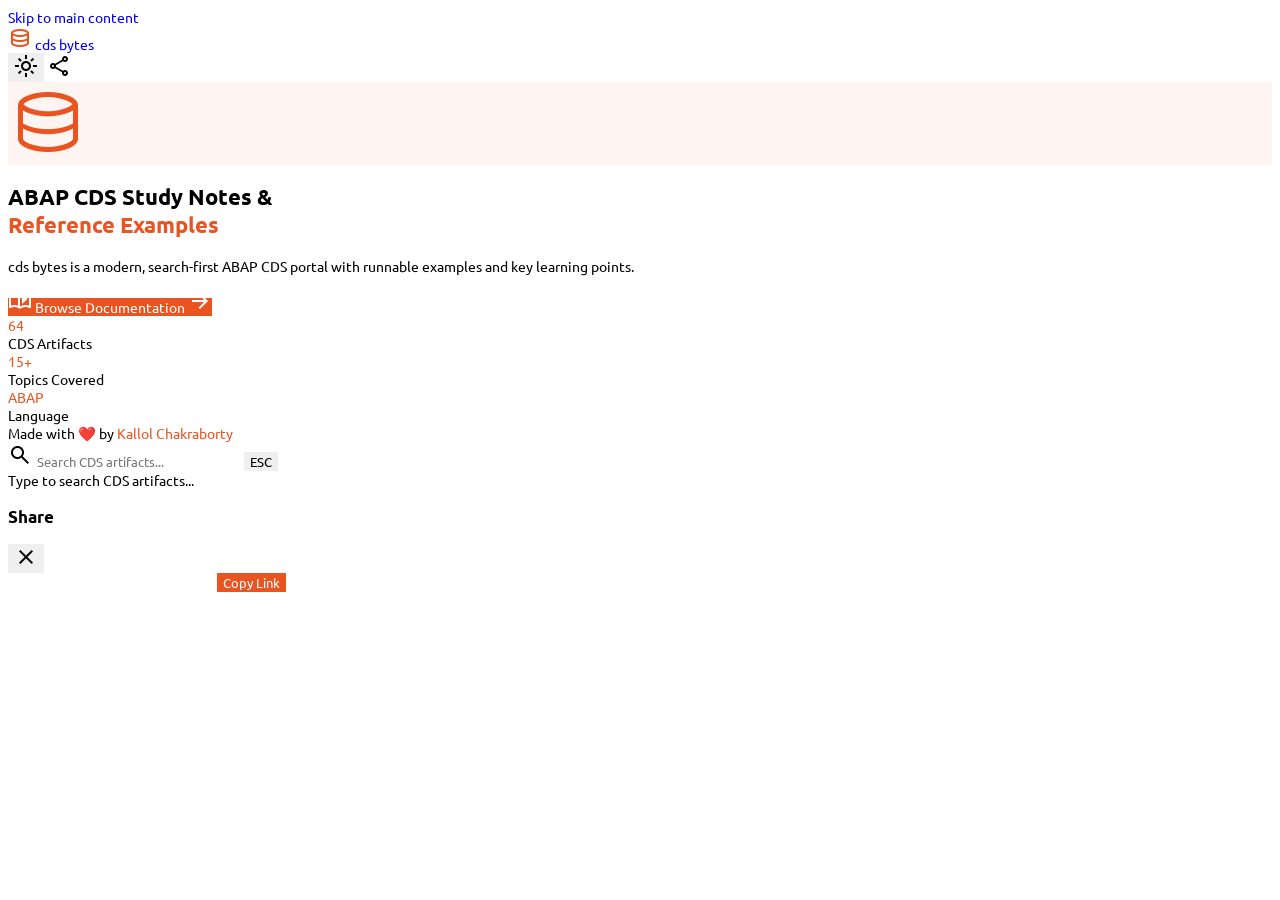
==== index.html @ 9a5aecda "Fix CDS Source Code alignment with JetBrains Mono and make diagrams scrollable for readability" ====
<!DOCTYPE html>
<html lang="en" class="">
<head>
  <meta charset="UTF-8">
  <meta name="viewport" content="width=device-width, initial-scale=1.0">
  <title>cds bytes — ABAP CDS Documentation & Study Materials</title>
  <meta name="description" content="cds bytes is a modern, search-first ABAP CDS portal with runnable examples and key learning points.">
  <meta name="keywords" content="ABAP, CDS, Core Data Services, SAP, documentation, study notes, cheat sheets">
  <meta name="author" content="Kallol Chakraborty">
  <meta property="og:title" content="cds bytes — ABAP CDS Documentation & Study Materials">
  <meta property="og:description" content="cds bytes is a modern, search-first ABAP CDS portal with runnable examples and key learning points.">
  <meta property="og:type" content="website">
  <meta property="og:url" content="https://kallolchakraborty.github.io/cds-bytes/">
  <meta property="og:image" content="https://kallolchakraborty.github.io/cds-bytes/assets/og-image.png">
  <meta name="twitter:card" content="summary_large_image">
  <meta name="twitter:title" content="cds bytes — ABAP CDS Documentation & Study Materials">
  <meta name="twitter:description" content="cds bytes is a modern, search-first ABAP CDS portal with runnable examples and key learning points.">
  <link rel="canonical" href="https://kallolchakraborty.github.io/cds-bytes/">
  <link rel="icon" type="image/svg+xml" href="data:image/svg+xml,%3Csvg xmlns='http://www.w3.org/2000/svg' viewBox='0 0 24 24' fill='%23E95420'%3E%3Cpath d='M12 3C7.58 3 4 4.79 4 7v10c0 2.21 3.58 4 8 4s8-1.79 8-4V7c0-2.21-3.58-4-8-4zm0 2c3.87 0 6 1.5 6 2s-2.13 2-6 2-6-1.5-6-2 2.13-2 6-2zM6 17v-2.24c1.2.76 3.29 1.24 6 1.24s4.8-.48 6-1.24V17c0 .5-2.13 2-6 2s-6-1.5-6-2zm0-5v-2.24c1.2.76 3.29 1.24 6 1.24s4.8-.48 6-1.24V12c0 .5-2.13 2-6 2s-6-1.5-6-2z'/%3E%3C/svg%3E">
  <link rel="preconnect" href="https://fonts.googleapis.com">
  <link rel="preconnect" href="https://fonts.gstatic.com" crossorigin>
  <link href="https://fonts.googleapis.com/css2?family=Ubuntu:wght@300;400;500;600;700&family=JetBrains+Mono:wght@400;500;700&display=swap" rel="stylesheet">
  <link rel="stylesheet" href="css/tailwind.css">
  <link rel="stylesheet" href="css/main.css">
  <script defer src="js/theme.js"></script>
  <script defer src="js/generated.js"></script>
  <script defer src="js/modals.js"></script>
  <script type="application/ld+json">
  {
    "@context": "https://schema.org",
    "@type": "WebSite",
    "name": "cds bytes",
    "url": "https://kallolchakraborty.github.io/cds-bytes/",
    "description": "cds bytes is a modern, search-first ABAP CDS portal with runnable examples and key learning points."
  }
  </script>
</head>
<body class="font-sans bg-white dark:bg-slate-900 text-slate-900 dark:text-white min-h-screen">

  <a href="#main-content" class="sr-only focus:not-sr-only focus:absolute focus:top-4 focus:left-4 focus:z-50 focus:px-4 focus:py-2 focus:bg-white dark:focus:bg-slate-900 focus:text-[#E95420] focus:border focus:border-[#E95420] focus:rounded-lg focus:shadow-lg focus:text-sm focus:font-semibold focus:outline-none focus:ring-2 focus:ring-[#E95420]">Skip to main content</a>

  <!-- Navbar -->
  <nav class="fixed top-0 left-0 right-0 z-40 bg-white/80 dark:bg-slate-900/80 backdrop-blur-sm border-b border-slate-200 dark:border-slate-800">
    <div class="max-w-7xl mx-auto px-4 sm:px-6 lg:px-8">
      <div class="flex items-center justify-between h-16">
        <a href="index.html" class="flex items-center gap-2 text-lg font-semibold tracking-tight">
          <span class="material-symbols-outlined text-brand-500" style="font-size: 24px;">database</span>
          <span>cds bytes</span>
        </a>
        <div class="flex items-center gap-3">
          <button id="themeToggle" class="w-10 h-10 flex items-center justify-center rounded-lg hover:bg-slate-100 dark:hover:bg-slate-800 transition-colors" aria-label="Toggle theme">
            <span class="material-symbols-outlined text-slate-600 dark:text-slate-400 text-[20px]">light_mode</span>
          </button>
          <button class="open-share-btn w-10 h-10 flex items-center justify-center rounded-lg hover:bg-slate-100 dark:hover:bg-slate-800 transition-colors" aria-label="Share">
            <span class="material-symbols-outlined text-slate-600 dark:text-slate-400 text-[20px]">share</span>
          </button>
        </div>
      </div>
    </div>
  </nav>

  <!-- Hero -->
  <main id="main-content">
    <section class="min-h-screen flex items-center justify-center py-16 px-4">
      <div class="max-w-3xl mx-auto text-center">
        <div class="flex justify-center mb-6">
          <div class="w-28 h-28 rounded-3xl flex items-center justify-center" style="background-color: var(--brand-light);">
            <span class="material-symbols-outlined text-brand-500 logo-animate" style="font-size: 80px;">database</span>
          </div>
        </div>
        <h1 class="text-3xl sm:text-4xl font-bold tracking-tight mb-4">
          ABAP CDS Study Notes &<br>
          <span class="text-brand-500">Reference Examples</span>
        </h1>
        <p class="text-lg text-slate-600 dark:text-slate-400 max-w-xl mx-auto mb-8 leading-relaxed">
          cds bytes is a modern, search-first ABAP CDS portal with runnable examples and key learning points.
        </p>
        <div class="flex flex-wrap items-center justify-center gap-4">
          <a href="docs.html" class="inline-flex items-center gap-2 px-6 py-3 bg-brand-500 hover:bg-brand-600 text-white font-medium rounded-lg transition-colors shadow-lg shadow-brand-500/20">
            <span class="material-symbols-outlined text-[20px]">auto_stories</span>
            <span>Browse Documentation</span>
            <span class="material-symbols-outlined text-[18px] group-hover:translate-x-1 transition-transform">arrow_forward</span>
          </a>
        </div>
        <!-- Quick stats -->
        <div class="flex flex-wrap justify-center gap-8 mt-12 text-center">
          <div>
            <div class="text-2xl sm:text-3xl font-bold text-brand-500">64</div>
            <div class="text-xs text-slate-400 uppercase tracking-wider mt-1">CDS Artifacts</div>
          </div>
          <div>
            <div class="text-2xl sm:text-3xl font-bold text-brand-500">15+</div>
            <div class="text-xs text-slate-400 uppercase tracking-wider mt-1">Topics Covered</div>
          </div>
          <div>
            <div class="text-2xl sm:text-3xl font-bold text-brand-500">ABAP</div>
            <div class="text-xs text-slate-400 uppercase tracking-wider mt-1">Language</div>
          </div>
        </div>
      </div>
    </section>
  </main>

  <!-- Footer -->
  <footer class="border-t border-slate-200 dark:border-slate-800 py-8 px-4">
    <div class="max-w-7xl mx-auto text-center text-sm text-slate-500 dark:text-slate-400">
      Made with ❤️ by <a href="https://www.linkedin.com/in/kallol-chakraborty-9728a699/" class="text-brand-500 hover:underline" target="_blank">Kallol Chakraborty</a>
    </div>
  </footer>

  <!-- Search Modal -->
  <div id="search-modal" class="fixed inset-0 z-50 hidden">
    <div id="search-modal-backdrop" class="absolute inset-0 bg-slate-900/60 backdrop-blur-sm"></div>
    <div class="absolute top-24 left-1/2 -translate-x-1/2 w-full max-w-lg mx-4">
      <div class="bg-white dark:bg-slate-900 rounded-xl shadow-2xl border border-slate-200 dark:border-slate-800 overflow-hidden">
        <div class="search-header-container flex items-center gap-3 px-4 py-3 border-b border-slate-200 dark:border-slate-800">
          <span class="material-symbols-outlined text-slate-400 text-[20px]">search</span>
          <input id="modal-search-input" type="text" class="flex-1 bg-transparent border-none outline-none focus:ring-0 text-sm placeholder:text-slate-400 text-slate-800 dark:text-slate-200" placeholder="Search CDS artifacts..." autocomplete="off">
          <button id="close-search-modal" class="text-xs text-slate-400 hover:text-slate-600 dark:hover:text-slate-300 font-medium px-2 py-1 rounded-md hover:bg-slate-100 dark:hover:bg-slate-800 transition-colors">ESC</button>
        </div>
        <div id="modal-search-results" class="max-h-[80vh] overflow-y-auto">
          <div class="p-6 text-center text-slate-400 text-sm">Type to search CDS artifacts...</div>
        </div>
      </div>
    </div>
  </div>

  <!-- Share Modal -->
  <div id="share-modal" class="fixed inset-0 z-50 hidden">
    <div id="share-modal-backdrop" class="absolute inset-0 bg-slate-900/60 backdrop-blur-sm"></div>
    <div class="absolute top-1/2 left-1/2 -translate-x-1/2 -translate-y-1/2 w-full max-w-md mx-4">
      <div class="bg-white dark:bg-slate-900 rounded-xl shadow-2xl border border-slate-200 dark:border-slate-800 p-6">
        <div class="flex items-center justify-between mb-4">
          <h3 class="text-lg font-semibold">Share</h3>
          <button id="close-share-modal" class="w-8 h-8 flex items-center justify-center rounded-lg hover:bg-slate-100 dark:hover:bg-slate-800 transition-colors">
            <span class="material-symbols-outlined text-slate-400">close</span>
          </button>
        </div>
        <div class="flex items-center gap-2">
          <input id="share-url-input" type="text" class="flex-1 px-3 py-2 text-sm bg-slate-100 dark:bg-slate-800 rounded-lg border-none focus:ring-2 focus:ring-brand-500 outline-none text-slate-700 dark:text-slate-300" readonly>
          <button id="copy-link-btn" class="shrink-0 px-4 py-2 bg-brand-500 hover:bg-brand-600 text-white text-sm font-medium rounded-lg transition-colors">Copy Link</button>
        </div>
      </div>
    </div>
  </div>

  <!-- Material Symbols -->
  <link rel="stylesheet" href="https://fonts.googleapis.com/css2?family=Material+Symbols+Outlined:opsz,wght,FILL,GRAD@20..48,100..700,0..1,-50..200">
</body>
</html>
---- css/main.css ----
/* ========== Global: Scaled root ========== */
:root {
  --brand-primary: #E95420;
  --brand-hover: #C34113;
  --brand-light: rgba(233, 84, 32, 0.06);
  --brand-lighter: rgba(233, 84, 32, 0.04);
  --text-primary: #1e293b;
  --text-secondary: #64748b;
  --text-muted: #94a3b8;
  --bg-primary: #ffffff;
  --bg-secondary: #f8fafc;
  --border-default: #e2e8f0;
}
html.dark {
  --brand-primary: #E95420;
  --brand-hover: #C34113;
  --brand-light: rgba(233, 84, 32, 0.15);
  --brand-lighter: rgba(233, 84, 32, 0.1);
  --text-primary: #E8E8E8;
  --text-secondary: #A0A0A0;
  --text-muted: #94a3b8;
  --bg-primary: #0E1115;
  --bg-secondary: #0F1115;
  --border-default: rgba(255, 255, 255, 0.05);
}
html { font-size: 14.4px; }
.max-w-8xl { max-width: 88rem !important; }
body,
body *:not(.material-symbols-outlined):not(pre):not(code):not(pre *):not(code *):not(svg):not(svg *) {
  font-family: 'Ubuntu', sans-serif !important;
}
a { text-decoration: none; }
button, input { border: none; outline: none; }

/* ========== Shared: Scrollbar ========== */
::-webkit-scrollbar { width: 6px; height: 6px; }
::-webkit-scrollbar-track { background: transparent; }
::-webkit-scrollbar-thumb { background: rgba(0, 0, 0, 0.1); border-radius: 9999px; }
::-webkit-scrollbar-thumb:hover { background: rgba(0, 0, 0, 0.2); }
html.dark ::-webkit-scrollbar-thumb { background: rgba(255, 255, 255, 0.1); }
html.dark ::-webkit-scrollbar-thumb:hover { background: rgba(255, 255, 255, 0.2); }

/* ========== Shared: Navigation ========== */
.glass-nav {
  backdrop-filter: blur(8px);
  background-color: rgba(255, 255, 255, 0.85);
  border-bottom: 1px solid rgba(0, 0, 0, 0.06);
}
html.dark .glass-nav {
  background-color: rgba(15, 17, 21, 0.8);
  border-bottom-color: rgba(255, 255, 255, 0.05);
}

.sidebar-sections { display: flex; flex-direction: column; gap: 2px; }
.sidebar-section { margin-bottom: 2px; }
.sidebar-label {
  font-size: 9px;
  font-weight: 500;
  letter-spacing: 0.1em;
  text-transform: uppercase;
  color: var(--text-muted);
  padding: 12px 8px 3px 10px;
}
.sidebar-subheader {
  font-size: 10px;
  font-weight: 600;
  letter-spacing: 0.08em;
  text-transform: uppercase;
  color: var(--brand-primary);
  padding: 10px 0 2px 10px;
  margin-top: 4px;
}
.sidebar-link {
  display: block;
  padding: 4px 8px 4px 10px;
  font-size: 13px;
  color: var(--text-secondary);
  border-left: 2px solid transparent;
  border-radius: 0 6px 6px 0;
  transition: all 0.15s;
  line-height: 1.4;
}
.sidebar-link:hover {
  color: var(--brand-primary);
  background: var(--brand-lighter);
}
.active-doc-link {
  color: var(--brand-primary) !important;
  border-left-color: var(--brand-primary) !important;
  background: var(--brand-light) !important;
  font-weight: 500;
}
.study-plan-link {
  font-weight: 600 !important;
  border-left: 3px solid var(--brand-primary) !important;
  background: var(--brand-light) !important;
  border-radius: 0 6px 6px 0;
  padding-left: 10px !important;
}
.outline-link {
  display: block;
  padding: 4px 0 4px 12px;
  font-size: 12px;
  color: var(--text-muted);
  border-left: 2px solid transparent;
  transition: all 0.15s;
}
.outline-link:hover { color: var(--brand-primary); }
.outline-link.active-outline { color: var(--brand-primary); border-left-color: var(--brand-primary); }

/* ========== Phase Badge ========== */
.phase-badge {
  display: inline-flex;
  align-items: center;
  gap: 4px;
  font-size: 10px;
  font-weight: 600;
  letter-spacing: 0.05em;
  text-transform: uppercase;
  color: var(--brand-primary);
  background: var(--brand-light);
  border: 1px solid rgba(233, 84, 32, 0.15);
  padding: 2px 8px;
  border-radius: 9999px;
  white-space: nowrap;
}

/* ========== Homepage Logo Animation ========== */
@keyframes logoFloat {
  0%, 100% { transform: translateY(0px) scale(1); }
  50% { transform: translateY(-6px) scale(1.05); }
}
.logo-animate {
  animation: logoFloat 3s ease-in-out infinite;
}

/* ========== Shared: Brand Colors ========== */
.text-brand-500 { color: var(--brand-primary) !important; }
.bg-brand-500 { background-color: var(--brand-primary) !important; color: #FFFFFF !important; }
.hover\:bg-brand-600:hover { background-color: var(--brand-primary) !important; color: #FFFFFF !important; }
.hover\:border-brand-500:hover { border-color: var(--brand-primary) !important; }
.hover\:text-brand-500:hover { color: var(--brand-primary) !important; }

/* ========== Shared: Dark Mode Theme ========== */
html.dark body {
  background-color: var(--bg-secondary) !important;
  color: var(--text-primary) !important;
}
html.dark h1, html.dark h2, html.dark h3, html.dark h4, html.dark p, html.dark label, html.dark input {
  color: var(--text-primary);
}
html.dark .text-slate-900, html.dark .text-slate-800, html.dark .dark\:text-white {
  color: var(--text-primary) !important;
}
html.dark .text-slate-600, html.dark .text-slate-500, html.dark .text-slate-400, html.dark .dark\:text-slate-400 {
  color: var(--text-secondary) !important;
}
html.dark .border, html.dark .border-b, html.dark .border-t, html.dark .border-r, html.dark .border-l,
html.dark .border-slate-200, html.dark .dark\:border-slate-800 {
  border-color: var(--border-default) !important;
}
html.dark .bg-white, html.dark .bg-slate-50, html.dark .dark\:bg-slate-900, html.dark .dark\:bg-slate-800\/40,
html.dark .bg-slate-50\/50, html.dark .bg-slate-100 {
  background-color: var(--bg-primary) !important;
}

/* ========== Docs Content Styles ========== */
#docs-dynamic-content a { color: var(--brand-primary); font-weight: 600; }
#docs-dynamic-content a:hover { color: var(--brand-hover); }
#docs-dynamic-content h2 {
  font-size: 1.5rem;
  font-weight: 600;
  margin-top: 2rem;
  margin-bottom: 0.75rem;
  padding-bottom: 0.5rem;
  border-bottom: 1px solid var(--border-default);
  color: var(--text-primary);
}
#docs-dynamic-content h3 { font-size: 1.25rem; font-weight: 600; margin-top: 1.75rem; margin-bottom: 0.5rem; color: var(--text-secondary); }
#docs-dynamic-content p { margin-bottom: 0.75rem; line-height: 1.625; color: var(--text-secondary); }
#docs-dynamic-content ul, #docs-dynamic-content ol { padding-left: 1.5rem; margin-bottom: 0.75rem; }
#docs-dynamic-content li { margin-bottom: 0.25rem; line-height: 1.625; color: var(--text-secondary); }
#docs-dynamic-content ul { list-style: disc; }
#docs-dynamic-content ol { list-style: decimal; }
#docs-dynamic-content blockquote {
  border-left: 3px solid var(--brand-primary);
  padding: 0.5rem 1rem;
  margin-bottom: 0.75rem;
  background: var(--brand-lighter);
  border-radius: 0 8px 8px 0;
  color: var(--text-secondary);
}
#docs-dynamic-content hr { margin: 1.5rem 0; border: 0; border-top: 1px solid var(--border-default); }
#docs-dynamic-content code {
  font-family: 'Ubuntu', sans-serif;
  font-size: 0.85em;
  background: var(--bg-secondary);
  padding: 2px 6px;
  border-radius: 4px;
  color: var(--brand-primary);
}
#docs-dynamic-content pre {
  background: var(--bg-secondary) !important;
  border: 1px solid var(--border-default);
  border-radius: 10px;
  padding: 1.25rem !important;
  overflow-x: auto;
  margin: 1.5rem 0;
  font-family: 'JetBrains Mono', monospace !important;
  font-size: 13px !important;
  line-height: 1.5 !important;
  tab-size: 4;
}
#docs-dynamic-content pre code {
  background: none !important;
  padding: 0 !important;
  color: inherit !important;
  font-size: inherit !important;
  font-family: 'JetBrains Mono', monospace !important;
}

/* ========== highlight.js compatibility ========== */
#docs-dynamic-content pre code.hljs {
  background: #0d1117 !important;
  color: #e6edf3 !important;
  border-radius: 10px;
}
html.dark #docs-dynamic-content pre code.hljs {
  background: #0a0c10 !important;
}

/* ========== Utility buttons: blend into background ========== */
#themeToggle, .theme-toggle-btn, .open-share-btn, #sidebar-toggle {
  border: none !important;
  outline: none !important;
  box-shadow: none !important;
}
.glass-nav #themeToggle, .theme-toggle-btn, .open-share-btn, #sidebar-toggle {
  background: transparent !important;
  padding: 0 !important;
  margin: 0 !important;
  min-width: 0 !important;
  min-height: 0 !important;
}

/* ========== Dark mode polyfills for brand opacity ========== */
html.dark .dark\:bg-brand-500\/10 { background-color: rgba(233, 84, 32, 0.12) !important; }
html.dark .dark\:bg-brand-500\/20 { background-color: rgba(233, 84, 32, 0.2) !important; }

/* ========== Smooth theme transitions ========== */
body,
body * {
  transition-property: background-color, color, border-color, outline-color, box-shadow;
  transition-duration: 0.2s;
  transition-timing-function: ease;
}
@media (prefers-reduced-motion: reduce) {
  body, body * {
    transition: none !important;
  }
  body *, body *::before, body *::after {
    animation-duration: 0.01ms !important;
  }
}

/* ========== Print ========== */
@media print {
  nav, .glass-nav, aside, footer { display: none !important; }
  main { margin: 0 !important; padding: 0 !important; max-width: 100% !important; }
  pre, code { font-size: 9pt; page-break-inside: avoid; }
  @page { margin: 1.5cm; }
}

/* ========== Fuse.js Search Results ========== */
.search-meta {
  padding: 8px 16px 4px;
  font-size: 10px;
  font-weight: 500;
  color: var(--text-muted);
  letter-spacing: 0.05em;
  text-transform: uppercase;
}
.search-results-list { padding: 0; }
.search-empty {
  padding: 40px 16px;
  text-align: center;
  font-size: 13px;
  color: var(--text-muted);
}
.search-result-item {
  display: block;
  padding: 10px 16px;
  cursor: pointer;
  border-bottom: 1px solid var(--border-default);
  transition: background 0.12s;
  text-decoration: none;
}
.search-result-item:last-child { border-bottom: none; }
.search-result-item:hover,
.search-result-selected {
  background: var(--brand-lighter);
}
.search-result-header {
  display: flex;
  align-items: center;
  gap: 8px;
  margin-bottom: 2px;
}
.search-result-key {
  font-size: 10px;
  font-family: 'Ubuntu', sans-serif;
  color: var(--brand-primary);
  font-weight: 600;
}
.search-phase-badge {
  display: inline-flex;
  align-items: center;
  font-size: 9px;
  font-weight: 600;
  letter-spacing: 0.03em;
  color: var(--brand-primary);
  background: var(--brand-light);
  border: 1px solid rgba(233, 84, 32, 0.12);
  padding: 1px 6px;
  border-radius: 9999px;
  white-space: nowrap;
}
.search-result-title {
  font-size: 13px;
  font-weight: 600;
  color: var(--text-primary);
  line-height: 1.4;
}
.search-result-desc {
  font-size: 11px;
  color: var(--text-secondary);
  margin-top: 2px;
  line-height: 1.4;
}
.search-section-hints {
  display: flex;
  flex-wrap: wrap;
  gap: 4px;
  margin-top: 4px;
}
.search-section-tag {
  font-size: 9px;
  color: var(--text-muted);
  background: var(--bg-secondary);
  border: 1px solid var(--border-default);
  padding: 1px 5px;
  border-radius: 4px;
  white-space: nowrap;
}
.search-result-item mark {
  background: rgba(233, 84, 32, 0.15);
  color: var(--brand-primary);
  border-radius: 2px;
  padding: 0 1px;
}

/* ========== Diagrams ========== */
.docs-diagram {
  display: block;
  max-width: 100%;
  margin: 1.5rem auto;
  border: 1px solid var(--border-default);
  border-radius: 10px;
  background: var(--bg-secondary);
  padding: 1rem;
  overflow-x: auto;
}
.docs-diagram svg {
  min-width: 900px;
  width: 100%;
  height: auto;
  display: block;
}
html.dark .docs-diagram {
  background: #1a1d23;
  border-color: rgba(255, 255, 255, 0.08);
}

/* ========== Study Plan Timeline ========== */
.timeline-hbar {
  display: flex;
  gap: 4px;
  width: 100%;
  margin: 1.5rem 0;
}
.timeline-segment {
  flex: 1;
  border-radius: 6px;
  padding: 10px 8px;
  text-align: center;
  font-size: 11px;
  line-height: 1.4;
  position: relative;
  min-height: 72px;
  display: flex;
  flex-direction: column;
  align-items: center;
  justify-content: center;
}
.timeline-segment .week-label {
  font-weight: 700;
  font-size: 12px;
  margin-bottom: 2px;
}
.timeline-segment .phase-label {
  font-size: 9px;
  opacity: 0.85;
}
.timeline-segment .phase-hours {
  font-size: 9px;
  font-weight: 600;
  margin-top: 2px;
  opacity: 0.7;
}
.timeline-segment.w1 { background: #dbeafe; color: #1e40af; }
.timeline-segment.w2 { background: #e0e7ff; color: #4338ca; }
.timeline-segment.w3 { background: #ede9fe; color: #6d28d9; }
.timeline-segment.w4 { background: #fce7f3; color: #be185d; }
.timeline-segment.w5 { background: #fff3ed; color: #c2410c; }
.timeline-segment.w6 { background: #d1fae5; color: #047857; }
html.dark .timeline-segment.w1 { background: #1e3a5f; color: #93c5fd; }
html.dark .timeline-segment.w2 { background: #2e1f6e; color: #a5b4fc; }
html.dark .timeline-segment.w3 { background: #3b1f6e; color: #c4b5fd; }
html.dark .timeline-segment.w4 { background: #5b1f3e; color: #f9a8d4; }
html.dark .timeline-segment.w5 { background: #5b2a1f; color: #fdba74; }
html.dark .timeline-segment.w6 { background: #1f4a3a; color: #6ee7b7; }

.study-week-card {
  border: 1px solid var(--border-default);
  border-radius: 10px;
  padding: 1rem 1.25rem;
  margin-bottom: 1rem;
  background: var(--bg-secondary);
  transition: box-shadow 0.2s;
}
html.dark .study-week-card {
  background: #1a1d23;
  border-color: rgba(255, 255, 255, 0.08);
}
.study-week-card:hover {
  box-shadow: 0 2px 12px rgba(0,0,0,0.06);
}
html.dark .study-week-card:hover {
  box-shadow: 0 2px 12px rgba(0,0,0,0.3);
}
.study-week-header {
  display: flex;
  align-items: center;
  gap: 10px;
  margin-bottom: 8px;
}
.study-week-badge {
  display: inline-flex;
  align-items: center;
  justify-content: center;
  width: 28px;
  height: 28px;
  border-radius: 50%;
  font-size: 12px;
  font-weight: 700;
  flex-shrink: 0;
  color: #fff;
}
.study-week-title {
  font-weight: 600;
  font-size: 14px;
}
.study-week-hours {
  font-size: 11px;
  opacity: 0.6;
  margin-left: auto;
}
.study-week-phases {
  display: flex;
  flex-wrap: wrap;
  gap: 6px;
  margin: 6px 0;
}
.study-week-phases span {
  display: inline-block;
  font-size: 10px;
  padding: 2px 8px;
  border-radius: 4px;
  background: rgba(233,84,32,0.08);
  color: var(--brand-default);
  font-weight: 500;
}
html.dark .study-week-phases span {
  background: rgba(233,84,32,0.15);
}
.study-week-goal {
  font-size: 12px;
  padding: 6px 10px;
  margin-top: 6px;
  border-radius: 6px;
  background: rgba(233,84,32,0.04);
  border-left: 3px solid var(--brand-default);
}
html.dark .study-week-goal {
  background: rgba(233,84,32,0.08);
}
.study-week-artifacts {
  font-size: 11px;
  margin-top: 6px;
  opacity: 0.7;
}
.study-week-artifacts a {
  color: var(--brand-default);
  text-decoration: none;
}
.study-week-artifacts a:hover {
  text-decoration: underline;
}
.study-milestone {
  display: flex;
  align-items: center;
  gap: 8px;
  font-size: 11px;
  padding: 6px 10px;
  margin-top: 4px;
  border-radius: 6px;
  background: rgba(233,84,32,0.04);
}
html.dark .study-milestone {
  background: rgba(233,84,32,0.08);
}
.study-milestone .icon {
  font-size: 14px;
  flex-shrink: 0;
}

/* ========== Highlight.js ABAP Overrides ========== */
.hljs-doctag { color: #e8792b !important; font-weight: 500; }
.hljs-keyword { color: #7c3aed !important; font-weight: 500; }
.hljs-built_in { color: #0891b2 !important; }
.hljs-string { color: #16a34a !important; }
.hljs-number { color: #e8792b !important; }
.hljs-comment { color: #64748b !important; font-style: italic; }
.hljs-operator { color: #dc2626 !important; }
html.dark .hljs-doctag { color: #fb923c !important; }
html.dark .hljs-keyword { color: #a78bfa !important; }
html.dark .hljs-built_in { color: #22d3ee !important; }
html.dark .hljs-string { color: #4ade80 !important; }
html.dark .hljs-number { color: #fb923c !important; }
html.dark .hljs-comment { color: #94a3b8 !important; }
html.dark .hljs-operator { color: #f87171 !important; }
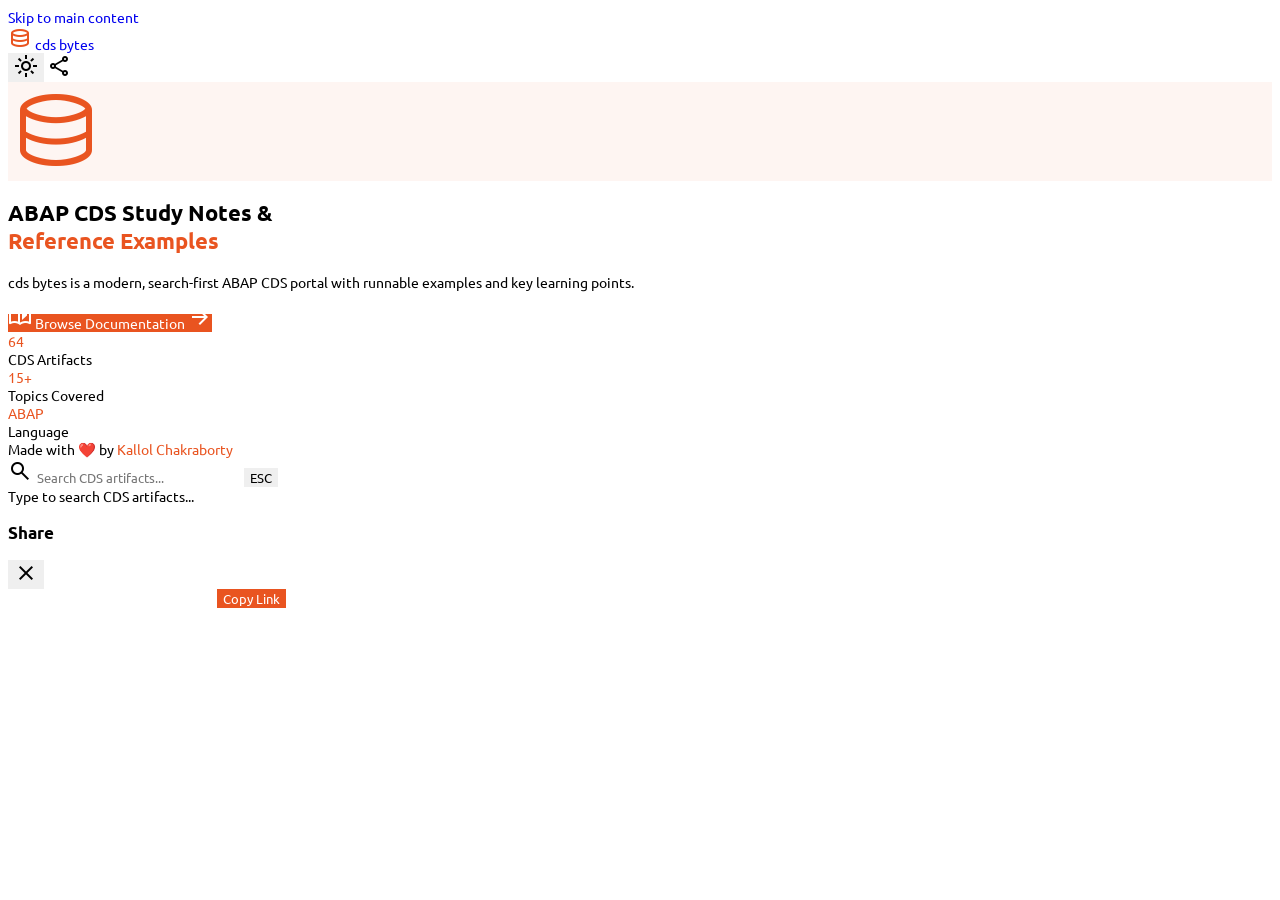
==== commit fe8ab293: "Fix diagram text alignment/overlaps and make homepage hero logo bigger" ====
--- a/index.html
+++ b/index.html
@@ -64,8 +64,8 @@
     <section class="min-h-screen flex items-center justify-center py-16 px-4">
       <div class="max-w-3xl mx-auto text-center">
         <div class="flex justify-center mb-6">
-          <div class="w-28 h-28 rounded-3xl flex items-center justify-center" style="background-color: var(--brand-light);">
-            <span class="material-symbols-outlined text-brand-500 logo-animate" style="font-size: 80px;">database</span>
+          <div class="w-32 h-32 rounded-3xl flex items-center justify-center" style="background-color: var(--brand-light);">
+            <span class="material-symbols-outlined text-brand-500 logo-animate" style="font-size: 96px;">database</span>
           </div>
         </div>
         <h1 class="text-3xl sm:text-4xl font-bold tracking-tight mb-4">
--- a/css/main.css
+++ b/css/main.css
@@ -24,7 +24,7 @@
   --border-default: rgba(255, 255, 255, 0.05);
 }
 html { font-size: 14.4px; }
-.max-w-8xl { max-width: 88rem !important; }
+.max-w-8xl { max-width: 100rem !important; }
 body,
 body *:not(.material-symbols-outlined):not(pre):not(code):not(pre *):not(code *):not(svg):not(svg *) {
   font-family: 'Ubuntu', sans-serif !important;
@@ -221,12 +221,11 @@
 
 /* ========== highlight.js compatibility ========== */
 #docs-dynamic-content pre code.hljs {
-  background: #0d1117 !important;
-  color: #e6edf3 !important;
   border-radius: 10px;
 }
 html.dark #docs-dynamic-content pre code.hljs {
   background: #0a0c10 !important;
+  color: #e6edf3 !important;
 }
 
 /* ========== Utility buttons: blend into background ========== */
@@ -375,6 +374,10 @@
   width: 100%;
   height: auto;
   display: block;
+}
+.docs-diagram svg text,
+.docs-diagram svg tspan {
+  font-family: 'Ubuntu', sans-serif !important;
 }
 html.dark .docs-diagram {
   background: #1a1d23;
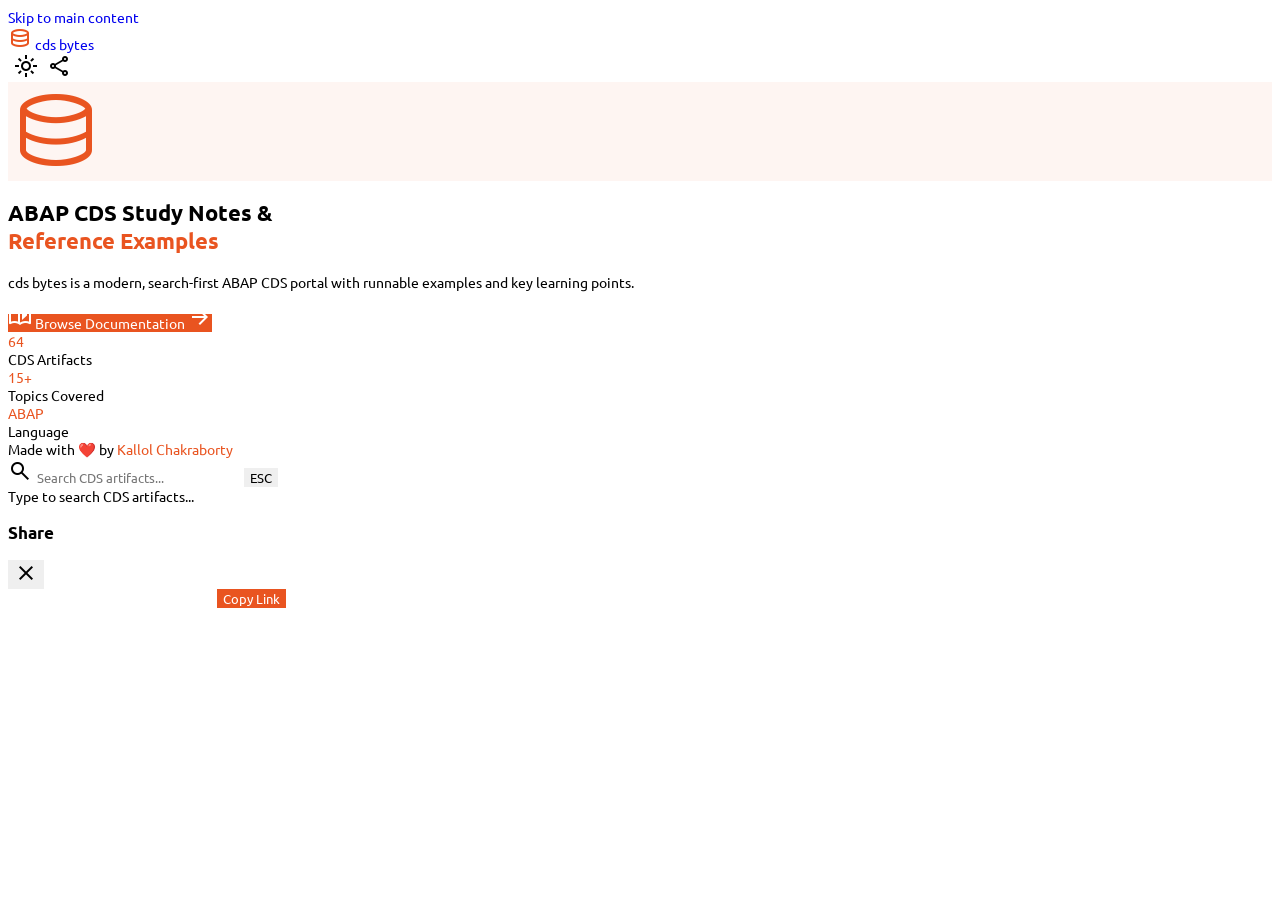
==== commit fe0a1f8b: "Remove utility button borders/background and import Material Symbols stylesheet in index.html to fix" ====
--- a/index.html
+++ b/index.html
@@ -20,6 +20,7 @@
   <link rel="preconnect" href="https://fonts.googleapis.com">
   <link rel="preconnect" href="https://fonts.gstatic.com" crossorigin>
   <link href="https://fonts.googleapis.com/css2?family=Ubuntu:wght@300;400;500;600;700&family=JetBrains+Mono:wght@400;500;700&display=swap" rel="stylesheet">
+  <link href="https://fonts.googleapis.com/css2?family=Material+Symbols+Outlined:wght,FILL@100..700,0..1&display=swap" rel="stylesheet" />
   <link rel="stylesheet" href="css/tailwind.css">
   <link rel="stylesheet" href="css/main.css">
   <script defer src="js/theme.js"></script>
--- a/css/main.css
+++ b/css/main.css
@@ -199,13 +199,100 @@
   border-radius: 4px;
   color: var(--brand-primary);
 }
-#docs-dynamic-content pre {
-  background: var(--bg-secondary) !important;
+/* ========== Code block wrapper and header ========== */
+.code-block-wrapper {
+  position: relative;
   border: 1px solid var(--border-default);
   border-radius: 10px;
-  padding: 1.25rem !important;
+  margin: 1.5rem 0;
+  background: var(--bg-secondary);
+  overflow: hidden;
+  box-shadow: 0 1px 3px rgba(0, 0, 0, 0.02);
+}
+html.dark .code-block-wrapper {
+  background: #0d1117;
+  border-color: rgba(255, 255, 255, 0.05);
+}
+.code-block-header {
+  display: flex;
+  justify-content: space-between;
+  align-items: center;
+  padding: 0.5rem 1rem;
+  background: rgba(0, 0, 0, 0.02);
+  border-bottom: 1px solid var(--border-default);
+  font-size: 11px;
+  font-weight: 500;
+  color: var(--text-secondary);
+  user-select: none;
+}
+html.dark .code-block-header {
+  background: rgba(255, 255, 255, 0.02);
+  border-bottom-color: rgba(255, 255, 255, 0.05);
+}
+.code-block-lang {
+  letter-spacing: 0.05em;
+  text-transform: uppercase;
+}
+.code-block-actions {
+  display: flex;
+  gap: 12px;
+}
+.code-action-btn {
+  display: inline-flex;
+  align-items: center;
+  gap: 4px;
+  background: transparent;
+  color: var(--text-secondary);
+  cursor: pointer;
+  padding: 2px 6px;
+  border-radius: 4px;
+  font-size: 11px;
+  font-weight: 500;
+  transition: all 0.15s;
+}
+.code-action-btn:hover {
+  color: var(--brand-primary);
+  background: var(--brand-light);
+}
+.code-action-btn span.material-symbols-outlined {
+  font-size: 14px !important;
+}
+
+/* ========== Code container with line numbers ========== */
+.code-container {
+  display: flex;
+  align-items: stretch;
+  background: transparent;
+}
+.line-numbers-gutter {
+  padding: 1.25rem 0.75rem;
+  background: rgba(0, 0, 0, 0.01);
+  border-right: 1px solid var(--border-default);
+  text-align: right;
+  font-family: 'JetBrains Mono', monospace;
+  font-size: 13px !important;
+  line-height: 1.5 !important;
+  color: var(--text-muted);
+  user-select: none;
+  min-width: 2.25rem;
+}
+html.dark .line-numbers-gutter {
+  background: rgba(255, 255, 255, 0.005);
+  border-right-color: rgba(255, 255, 255, 0.05);
+}
+.line-numbers-gutter div {
+  height: 19.5px;
+}
+
+/* Customize the pre inside container */
+#docs-dynamic-content pre {
+  margin: 0 !important;
+  border: none !important;
+  border-radius: 0 !important;
+  background: transparent !important;
+  padding: 1.25rem 1rem !important;
   overflow-x: auto;
-  margin: 1.5rem 0;
+  flex-grow: 1;
   font-family: 'JetBrains Mono', monospace !important;
   font-size: 13px !important;
   line-height: 1.5 !important;
@@ -233,9 +320,9 @@
   border: none !important;
   outline: none !important;
   box-shadow: none !important;
+  background: transparent !important;
 }
 .glass-nav #themeToggle, .theme-toggle-btn, .open-share-btn, #sidebar-toggle {
-  background: transparent !important;
   padding: 0 !important;
   margin: 0 !important;
   min-width: 0 !important;
